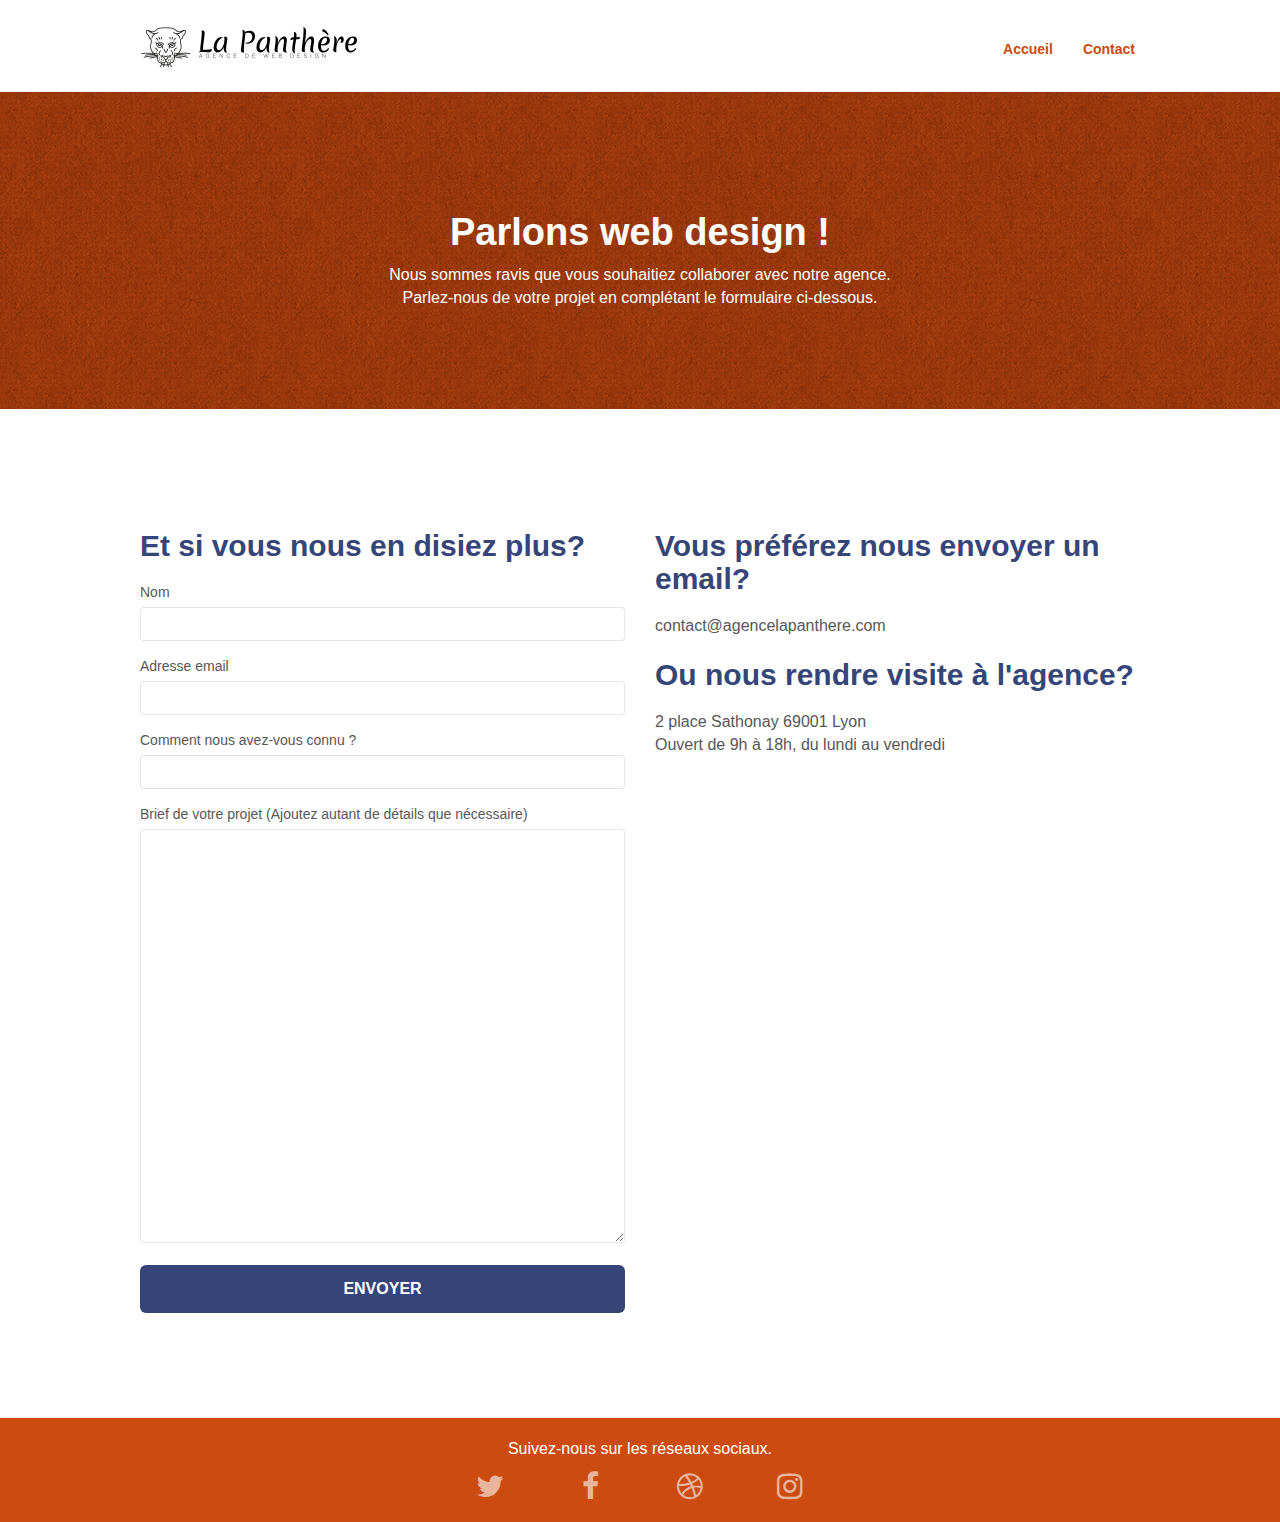
==== Contact.html @ 9e89a796 "All first SEO and accessibility changes." ====
<!doctype html>
<html lang="Fr">
<head>
    <meta charset="utf-8">
    <meta name="description" content="A l'agence la panthère, votre entreprise de webdesign à Lyon, nous vous accompagons dans la création du site web qui vous conviendra le mieux.">
    <meta name="viewport" content="width=device-width, initial-scale=1.0, viewport-fit=cover">
    <link rel="shortcut icon" type="image/png" href="favicon.jpg">
	<link rel="stylesheet" type="text/css" href="./css/bootstrap.css">
	<link rel="stylesheet" type="text/css" href="style.css">
	<link rel="stylesheet" type="text/css" href="./css/font-awesome.css">
	<link rel="stylesheet" type="text/css" href="./css/et-line.css">
	
    
	<script src="./js/jquery-2.1.0.min.js"></script>
	<script src="./js/bootstrap.min.js"></script>
	<script src="./js/blocs.min.js"></script>
	<script src="./js/jqBootstrapValidation.js"></script>
	<script src="./js/formHandler.js"></script>
    <title>Contact-La Panthère, votre entreprise de webdesign à Lyon</title>

    
<!-- Analytics -->
 
<!-- Analytics END -->
    
</head>
<body>
<!-- Principal conteneur -->
<div class="page-container">
    
	<!-- bloc-0 -->
	<header class="bloc bgc-white l-bloc">
		<div class="container bloc-sm">

			<nav class="navbar row">
				<div class="navbar-header">
					<a class="navbar-brand" href="index.html" tabindex="0"><img src="img/agence-la-panthere-monochrome.webp" alt="Cliquez sur ce logo pour revenir à la page d'accueil" height="40" /></a>
					<button id="nav-toggle" type="button" class="ui-navbar-toggle navbar-toggle" data-toggle="collapse" data-target=".navbar-1">
						<span class="sr-only">Toggle navigation</span><span class="icon-bar"></span><span class="icon-bar"></span><span class="icon-bar"></span>
					</button>
				</div>
				<div class="collapse navbar-collapse navbar-1 special-dropdown-nav" aria-label="Menu de navigation" id="menu de navigation">
					<ul class="site-navigation nav navbar-nav" title="menu de navigation">
						<li>
							<a href="index.html" tabindex="0">Accueil</a>
						</li>
						<li>
							<a href="Contact.html" tabindex="0">Contact</a>
						</li>
					</ul>
				</div>
			</nav>
		</div>
	</header>
	<!-- bloc-0 END -->

	<!-- bloc-6 -->
	<section class="bloc bg-dots-bg bg-repeat bgc-atomic-tangerine d-bloc bloc-bg-texture texture-paper" id="bloc-6">
		<div class="container bloc-lg">
			<div class="row">
				<div class="col-sm-12">
					<h1 class="text-center hero-bloc-text" tabindex="0">
						Parlons web design !
					</h1>
					<p class="text-center mg-lg tight-width-whitespace" tabindex="0">
						Nous sommes ravis que vous souhaitiez collaborer avec notre agence.<br>
						Parlez-nous de votre projet en complétant le formulaire ci-dessous.
					</p>
				</div>
			</div>
		</div>
	</section>
	<!-- bloc-6 END -->

	<!-- bloc-7 -->
	<section class="bloc bgc-white l-bloc" id="bloc-7">
		<div class="container bloc-lg">
			<div class="row">
				<div class="col-sm-6">
					<h2 tabindex="0">Et si vous nous en disiez plus?</h2>
					<form id="form_1" novalidate success-msg="Votre message a été envoyé" fail-msg="Votre message n'a pu être envoyé.Veuillez essayer à nouveau. Si le problème se répète, veuillez nous envoyer votre message directement par email, ou contactez-nous par téléphone.">
						<div class="form-group">
							<label for="name">
								Nom
							</label>
							<input id="name" class="form-control" required />
						</div>
						<div class="form-group">
							<label for="email">
								Adresse email
							</label>
							<input id="email" class="form-control" type="email" required />
						</div>
						<div class="form-group">
							<label for="input_504">
								Comment nous avez-vous connu ?
							</label>
							<input class="form-control" type="email" required id="input_504" />
						</div>
						<div class="form-group">
							<label for="message">
								Brief de votre projet (Ajoutez autant de détails que nécessaire)<br>
							</label><textarea id="message" class="form-control" rows="20" cols="50" required></textarea>
						</div> 
						<button class="bloc-button btn btn-lg btn-block cta-hero btn-atomic-tangerine" type="submit">
							Envoyer
						</button>
					</form>
				</div>
				<div class="col-sm-6">
					<h2 tabindex="0">Vous préférez nous envoyer un email?</h2>
					<p tabindex="0">
						contact@agencelapanthere.com
					</p>
					<h2 tabindex="0">Ou nous rendre visite à l'agence?</h2>
					<p tabindex="0">2 place Sathonay 69001 Lyon<br>Ouvert de 9h à 18h, du lundi au vendredi</p>
				</div>
			</div>
		</div>
	</section>
	<!-- bloc-7 END -->

	<!-- ScrollToTop Button -->
	<a class="bloc-button btn btn-d scrollToTop" onclick="scrollToTarget('1')"><span class="fa fa-chevron-up"></span></a>
	<!-- ScrollToTop Button END-->


	<!-- Footer - bloc-8 -->
	<footer class="bloc bgc-atomic-tangerine d-bloc" id="bloc-8">
		<div class="container bloc-sm">
			<div class="row">
				<div class="col-sm-12">
					<p class="text-center white" tabindex="0">
						Suivez-nous sur les réseaux sociaux.
					</p>
					<div class="row row-no-gutters social">
						<div class="col-sm-3">
							<div class="text-center">
								<a class="social" href="#" aria-label="Twitter"><span class="fa fa-twitter icon-md"></span></a>
							</div>
						</div>
						<div class="col-sm-3">
							<div class="text-center">
								<a class="social" href="#" aria-label="Facebook"><span class="fa fa-facebook icon-md"></span></a>
							</div>
						</div>
						<div class="col-sm-3">
							<div class="text-center">
								<a class="social" href="#" aria-label="Dribbble"><span class="fa fa-dribbble icon-md"></span></a>
							</div>
						</div>
						<div class="col-sm-3">
							<div class="text-center">
								<a class="social" href="#" aria-label="Instagram"><span class="fa fa-instagram icon-md"></span></a>
							</div>
						</div>
					</div>
				</div>
			</div>
		</div>
	</footer>
	<!-- Footer - bloc-8 END -->

</div>
<!-- Principal conteneur END -->
    

</body>
</html>
---- style.css ----
.presentation__welcome-message {
    font-size: 18px;
    color: white;
    text-align: center;
}

body {
    margin: 0;
    padding: 0;
    background: #FFF;
    overflow-x: hidden;
    -webkit-font-smoothing: antialiased;
    -moz-osx-font-smoothing: grayscale;
}

a,
button {
    transition: all .3s ease-in-out;
    outline: none!important;
}

a:hover {
    text-decoration: none;
    cursor: pointer;
}

#page-loading-blocs-notifaction {
    position: fixed;
    top: 0;
    bottom: 0;
    width: 100%;
    z-index: 100000;
    background: #FFFFFF url("img/pageload-spinner.gif") no-repeat center center;
}

.bloc {
    width: 100%;
    clear: both;
    background: 50% 50% no-repeat;
    padding: 0 50px;
    -webkit-background-size: cover;
    -moz-background-size: cover;
    -o-background-size: cover;
    background-size: cover;
    position: relative;
}

.bloc .container {
    padding-left: 0;
    padding-right: 0;
}

.bloc-lg {
    padding: 100px 50px;
}

.bloc-md {
    padding: 50px;
}

.bloc-sm {
    padding: 20px 50px;
}

.bg-center,
.bg-l-edge,
.bg-r-edge,
.bg-t-edge,
.bg-b-edge,
.bg-tl-edge,
.bg-bl-edge,
.bg-tr-edge,
.bg-br-edge,
.bg-repeat {
    -webkit-background-size: auto!important;
    -moz-background-size: auto!important;
    -o-background-size: auto!important;
    background-size: auto!important;
}

.bg-repeat {
    background: repeat;
}

.bg-t-edge {
    background: top no-repeat;
}

.bloc-bg-texture::before {
    content: "";
    background-size: 2px 2px;
    position: absolute;
    top: 0;
    bottom: 0;
    left: 0;
    right: 0;
}

.texture-paper::before {
    background: url("img/texture-paper.png");
    background-size: 280px 280px;
}

.b-parallax {
    background-attachment: fixed;
}

.d-bloc {
    color: rgba(255, 255, 255, .7);
}

.d-bloc button:hover {
    color: rgba(255, 255, 255, .9);
}

.d-bloc .icon-round,
.d-bloc .icon-square,
.d-bloc .icon-rounded,
.d-bloc .icon-semi-rounded-a,
.d-bloc .icon-semi-rounded-b {
    border-color: rgba(255, 255, 255, .9);
}

.d-bloc .divider-h span {
    border-color: rgba(255, 255, 255, .2);
}

.navbar a {
    color: #CB4B10;
    font-size: 14px;
    font-weight: 800;
}

.d-bloc .a-btn,
.d-bloc .navbar-brand,
.d-bloc a .icon-sm,
.d-bloc a .icon-md,
.d-bloc a .icon-lg,
.d-bloc a .icon-xl,
.d-bloc h2 a,
.d-bloc h3 a,
.d-bloc h4 a,
.d-bloc h5 a,
.d-bloc h6 a,
.d-bloc p a {
    color: rgba(255, 255, 255, .6);
}

.d-bloc .a-btn:hover,
.d-bloc .navbar a:hover,
.d-bloc .navbar-brand:hover,
.d-bloc a:hover .icon-sm,
.d-bloc a:hover .icon-md,
.d-bloc a:hover .icon-lg,
.d-bloc a:hover .icon-xl,
.d-bloc h1 a:hover,
.d-bloc h2 a:hover,
.d-bloc h3 a:hover,
.d-bloc h4 a:hover,
.d-bloc h5 a:hover,
.d-bloc h6 a:hover,
.d-bloc p a:hover {
    color: rgba(255, 255, 255, 1);
}

.d-bloc .navbar-toggle .icon-bar {
    background: rgba(255, 255, 255, 1);
}

.d-bloc .btn-wire,
.d-bloc .btn-wire:hover {
    color: rgba(255, 255, 255, 1);
    border-color: rgba(255, 255, 255, 1);
}

.d-bloc .panel {
    color: rgba(0, 0, 0, .5);
}

.d-bloc .panel button:hover {
    color: rgba(0, 0, 0, .7);
}

.d-bloc .panel icon {
    border-color: rgba(0, 0, 0, .7);
}

.d-bloc .panel .divider-h span {
    border-color: rgba(0, 0, 0, .1);
}

.d-bloc .panel .a-btn {
    color: rgba(0, 0, 0, .6);
}

.d-bloc .panel .a-btn:hover {
    color: rgba(0, 0, 0, 1);
}

.d-bloc .panel .btn-wire,
.d-bloc .panel .btn-wire:hover {
    color: rgba(0, 0, 0, .7);
    border-color: rgba(0, 0, 0, .3);
}

.d-bloc .panel,
.l-bloc {
    color: rgba(0, 0, 0, .5);
}

.d-bloc .panel button:hover,
.l-bloc button:hover {
    color: rgba(0, 0, 0, .7);
}

.l-bloc .icon-round,
.l-bloc .icon-square,
.l-bloc .icon-rounded,
.l-bloc .icon-semi-rounded-a,
.l-bloc .icon-semi-rounded-b {
    border-color: rgba(0, 0, 0, .7);
}

.d-bloc .panel .divider-h span,
.l-bloc .divider-h span {
    border-color: rgba(0, 0, 0, .1);
}

.d-bloc .panel .a-btn,
.l-bloc .a-btn,
.l-bloc .navbar-brand,
.l-bloc a .icon-sm,
.l-bloc a .icon-md,
.l-bloc a .icon-lg,
.l-bloc a .icon-xl,
.l-bloc h1 a,
.l-bloc h2 a,
.l-bloc h3 a,
.l-bloc h4 a,
.l-bloc h5 a,
.l-bloc h6 a,
.l-bloc p a {
    color: rgba(0, 0, 0, .6);
}

.d-bloc .panel .a-btn:hover,
.l-bloc .a-btn:hover,
.l-bloc .navbar a:hover,
.l-bloc .navbar-brand:hover,
.l-bloc a:hover .icon-sm,
.l-bloc a:hover .icon-md,
.l-bloc a:hover .icon-lg,
.l-bloc a:hover .icon-xl,
.l-bloc h1 a:hover,
.l-bloc h2 a:hover,
.l-bloc h3 a:hover,
.l-bloc h4 a:hover,
.l-bloc h5 a:hover,
.l-bloc h6 a:hover,
.l-bloc p a:hover {
    color: rgba(0, 0, 0, 1);
}

.l-bloc .navbar-toggle .icon-bar {
    color: rgba(0, 0, 0, .6);
}

.d-bloc .panel .btn-wire,
.d-bloc .panel .btn-wire:hover,
.l-bloc .btn-wire,
.l-bloc .btn-wire:hover {
    color: rgba(0, 0, 0, .7);
    border-color: rgba(0, 0, 0, .3);
}

.voffset {
    margin-top: 30px;
}

.voffset-lg {
    margin-top: 80px;
}

.row-no-gutters {
    margin-right: 0;
    margin-left: 0;
}

.row.row-no-gutters > [class^="col-"],
.row.row-no-gutters > [class*=" col-"] {
    padding-right: 0;
    padding-left: 0;
}

#bloc-1-hero h1 {
    font-size: 32px;
}

.navbar {
    margin-bottom: 0;
    z-index: 1;
}

.navbar-brand {
    height: auto;
    padding: 3px 15px;
    font-size: 25px;
    font-weight: normal;
    font-weight: 600;
    line-height: 44px;
}

.navbar-brand img {
    max-height: 200px;
    margin: 0 5px 0 0;
    display: inline;
}

.navbar-brand img[src$=svg] {
    min-width: 100px;
}

.nav-center .navbar-brand img {
    margin: 0;
}

.navbar .nav {
    padding-top: 2px;
    margin-right: -16px;
    float: right;
    z-index: 1;
}

.nav > li {
    float: left;
    margin-top: 4px;
    font-size: 16px;
}

.navbar-nav .open .dropdown-menu > li > a {
    text-align: inherit;
}

.nav > li a:hover,
.nav > li a:focus {
    background: transparent;
}

.navbar-toggle {
    margin: 10px 10px 0 0;
    border: 0px;
}

.navbar-toggle:hover {
    background: transparent!important;
}

.navbar-toggle .icon-bar {
    background-color: rgba(0, 0, 0, .5);
    width: 26px;
}

.nav-invert .navbar .nav {
    float: left;
}

.nav-invert .navbar-header,
.nav-invert .navbar-brand {
    float: right;
    position: relative;
    z-index: 2;
}

@media (min-width: 768px) {
    .site-navigation {
        position: absolute;
        top: 50%;
        right: 20px;
        transform: translate(0, -50%);
        -webkit-transform: translateY(-50%);
    }
    .nav > li .dropdown-menu a,
    .nav > li .dropdown-menu a:hover {
        color: #484848;
    }
    .nav-invert .site-navigation {
        left: 0;
        right: 0;
    }
    .nav-center {
        text-align: center;
    }
    .nav-center .navbar-header {
        width: 100%;
    }
    .nav-center .navbar-header,
    .nav-center .navbar-brand,
    .nav-center .nav > li {
        float: none;
        display: inline-block;
    }
    .nav-center .site-navigation {
        position: relative;
        width: 100%;
        right: 0;
        margin-right: 0px;
        margin-top: 20px;
    }
    .nav-center.mini-nav .navbar-toggle {
        float: none;
        margin: 10px auto 0;
    }
}

.nav > li > .dropdown a {
    background: none!important;
    display: block;
    padding: 14px 15px;
}

nav .caret {
    margin: 0 5px;
}

.dropdown-menu .dropdown-menu {
    top: -8px;
    left: 100%;
}

.dropdown-menu .dropmenu-flow-right {
    top: 100%;
    left: 0;
    margin-left: -1px;
    border-top-left-radius: 0;
    border-top-right-radius: 0;
}

.dropdown-menu .dropdown span {
    border: 4px solid black;
    border-top-color: transparent;
    border-right-color: transparent;
    border-bottom-color: transparent;
    margin: 6px -5px 0 0!important;
    float: right;
}

.mg-md {
    margin-top: 10px;
    margin-bottom: 20px;
}

.mg-lg {
    margin-top: 10px;
    margin-bottom: 40px;
}

.btn {
    margin: 0 5px 5px 0;
}

.btn.pull-right {
    margin: 0 0 5px 5px;
}

.btn-d,
.btn-d:hover,
.btn-d:focus {
    color: #FFF;
    background: rgba(0, 0, 0, .3);
}

button {
    outline: none!important;
}

.btn-rd {
    border-radius: 40px;
}

.btn-clean {
    border: 1px solid rgba(0, 0, 0, .08);
    border-bottom-color: rgba(0, 0, 0, .1);
    text-shadow: 0 1px 0 rgba(0, 0, 1, .1);
    box-shadow: 0 1px 3px rgba(0, 0, 1, .25), inset 0 1px 0 0 rgba(255, 255, 255, .15);
}

.icon-md {
    font-size: 30px!important;
}

.icon-lg {
    font-size: 60px!important;
}

.sm-shadow {
    text-shadow: 0 1px 2px rgba(0, 0, 0, .3);
}

.panel-sq,
.panel-sq .panel-heading,
.panel-sq .panel-footer {
    border-radius: 0;
}

.panel-rd {
    border-radius: 30px;
}

.panel-rd .panel-heading {
    border-radius: 29px 29px 0 0;
}

.panel-rd .panel-footer {
    border-radius: 0 0 29px 29px;
}

.form-control {
    border-color: rgba(0, 0, 0, .1);
    box-shadow: none;
}

.scrollToTop {
    width: 40px;
    height: 40px;
    position: fixed;
    bottom: 20px;
    right: 20px;
    opacity: 0;
    z-index: 500;
    transition: all .3s ease-in-out;
}

.scrollToTop span {
    margin-top: 6px;
}

.showScrollTop {
    font-size: 14px;
    opacity: 1;
}

a[data-lightbox] {
    position: relative;
    display: block;
    text-align: center;
}

a[data-lightbox]:hover::before {
    content: "+";
    font-family: "HelveticaNeue-Light", "Helvetica Neue Light", "Helvetica Neue", Helvetica, Arial;
    font-size: 32px;
    width: 50px;
    height: 50px;
    margin-left: -25px;
    border-radius: 50%;
    background: rgba(0, 0, 0, .6);
    color: #FFF;
    font-weight: 100;
    z-index: 1;
    position: absolute;
    top: 50%;
    transform: translateY(-50%);
    -webkit-transform: translateY(-50%);
}

a[data-lightbox]:hover img {
    opacity: 0.6;
    -webkit-animation-fill-mode: none;
    animation-fill-mode: none;
}

#lightbox-modal {
    display: flex;
    align-items: center;
}

#lightbox-modal .modal-dialog {
    width: 90%;
    max-width: 900px;
    margin: 0 auto 0;
}

#lightbox-modal .modal-dialog img {
    max-height: 90vh;
    margin: 0 auto;
}

.lightbox-caption {
    padding: 20px;
    color: #FFF;
    background: rgba(0, 0, 0, .5);
    position: absolute;
    left: 15px;
    right: 15px;
    bottom: 5px;
}

.close-lightbox {
    color: #FFF;
    font-size: 30px;
    position: absolute;
    top: 20px;
    right: 20px;
    z-index: 20;
    background: rgba(0, 0, 0, .5);
    border: none;
    line-height: 30px;
    padding: 0 9px 5px;
    opacity: 0.3;
}

.close-lightbox:hover,
.next-lightbox:hover,
.prev-lightbox:hover {
    opacity: 1.0;
    color: #FFF;
}

.next-lightbox,
.prev-lightbox {
    font-size: 20px;
    color: rgba(255, 255, 255, .9);
    background: rgba(0, 0, 0, .5);
    transition: all .2s ease-in-out;
    position: absolute;
    top: 45%;
    z-index: 1;
    opacity: 0.4;
}

.next-lightbox {
    padding: 6px 8px 1px 13px;
    right: 25px;
}

.prev-lightbox {
    padding: 6px 13px 1px 10px;
    left: 25px;
}

.snapshot-lb .modal-body {
    padding-bottom: 45px;
}

.snapshot-lb .lightbox-caption {
    padding: 0;
    color: rgba(0, 0, 0, .5);
    background: none;
}

h1,
h3,
h4,
h5,
h6,
p,
label,
.btn,
a {
    font-family: "helvetica";
    font-weight: 400;
    color: #575757;
}

.container {
    max-width: 1000px;
}

.hero-bloc-text {
    font-size: 38px;
}

.hero-bloc-text-sub {
    font-size: 36px;
}

.statement-bloc-text {
    line-height: 26px;
    font-style: italic;
    font-size: 20px;
    text-align: center;
    font-weight: lighter;
    max-width: 520px;
    margin: auto auto auto auto;
}

p {
    font-size: 16px;
}

.tight-width-whitespace {
    max-width: 600px;
    margin: auto auto auto auto;
}

.h1 {
    font-size: 20px;
    font-family: "Open Sans";
}

.cta-hero {
    margin-top: 22px;
    color: #FFFFFF!important;
    text-transform: uppercase;
    padding: 12px 28px 12px 28px;
    font-size: 16px;
    font-weight: 700;
}

.social {
    max-width: 400px;
    margin: auto auto auto auto;
}

h2{
    color: #CB4B10;
    font-size: 30px;
    font-weight: 800;
    margin-bottom: 20px;
}

h3 {
    font-size: 15px;
    text-transform: uppercase;
    font-weight: 700;
    color: #333333;
}

.med-width-whitespace {
    max-width: 800px;
    margin: auto auto auto auto;
    box-shadow: 0px 0px 0px #000000;
}

h1 {
    color: white;
    font-weight: 800;
}

h4 {
    color: #333333;
}

.icons {
    margin-bottom: 14px;
    margin-top: 24px;
}

.white {
    color: #FFFFFF;
}

.portfolio-thumb {
    margin-bottom: 24px;
}

.portfolio-row {
    margin-bottom: 44px;
    margin-top: 50px;
}

.avatar {
    box-shadow: 0px 4px 9px rgba(0, 0, 0, 0.3);
}



.bold-link {
    font-weight: 900;
    text-decoration: underline!important;
}

.bgc-white {
    background-color: #FFFFFF;
}

.bgc-dark-slate-blue {
    background-color: #364577;
}

.bgc-atomic-tangerine {
    background-color: #CB4B10;
}

.tc-white {
    color: #f3976c!important;
}

.btn-atomic-tangerine {
    background: #364577;
    color: #FFFFFF!important;
}

.btn-atomic-tangerine:hover {
    background: #CB4B10!important;
    color: #FFFFFF!important;
}

.ltc-white {
    color: #FFFFFF!important;
}

.ltc-white:hover {
    color: #cccccc!important;
}

.ltc-atomic-tangerine {
    color: #CB4B10!important;
}

.ltc-atomic-tangerine:hover {
    color: #CB4B10!important;
}

.icon-dark-slate-blue {
    color: #364577!important;
    border-color: #364577!important;
}

.bg-dots-bg {
    background-image: url("img/dots-bg.png");
}

.bg-lines-h2-bg {
    background-image: url("img/lines-h2-bg.png");
}

.bg-banniere {
    background-image: url("img/agence-la-panthere.webp");
}

.bg-presentation {
    background-image: url("img/image-de-presentation.webp");
    
}

@media (max-width: 1024px) {
    .bloc {
        padding-left: 20px;
        padding-right: 20px;
    }
    .bloc.full-width-bloc,
    .bloc-tile-2.full-width-bloc .container,
    .bloc-tile-3.full-width-bloc .container,
    .bloc-tile-4.full-width-bloc .container {
        padding-left: 0;
        padding-right: 0;
    }
}

@media (max-width: 992px) and (min-width: 768px) {
    .navbar .nav {
        max-width: 80%
    }
    .nav-center.navbar .nav {
        max-width: 100%
    }
}

@media only screen and (min-device-width: 768px) and (max-device-width: 1024px) and (orientation: landscape) {
    .b-parallax {
        background-attachment: scroll;
    }
}

@media only screen and (min-device-width: 1024px) and (max-device-width: 1366px) and (-webkit-min-device-pixel-ratio: 1.5) {
    .b-parallax {
        background-attachment: scroll;
    }
}

@media (max-width: 991px) {
    .container {
        width: 100%;
    }
    .b-parallax {
        background-attachment: scroll;
    }
    .page-container,
    #hero-bloc {
        overflow-x: hidden;
        position: relative;
    }
    .bloc {
        padding-left: constant(safe-area-inset-left);
        padding-right: constant(safe-area-inset-right);
    }
    .bloc-group,
    .bloc-group .bloc {
        display: block;
        width: 100%;
    }
    .bloc-fill-screen .fill-bloc-top-edge,
    .bloc-fill-screen .fill-bloc-bottom-edge {
        padding: 0 20px;
        padding-left: constant(safe-area-inset-left);
        padding-right: constant(safe-area-inset-right);
    }
}

@media (max-width: 767px) {
    .page-container {
        overflow-x: hidden;
        position: relative;
    }
    h1,
    h2,
    h3,
    h4,
    h5,
    h6,
    p,
    #disqus_thread {
        padding-left: 10px!important;
        padding-right: 10px!important;
    }
    .b-parallax {
        background-attachment: scroll;
    }
    .navbar .nav {
        padding-top: 0;
        border-top: 1px solid rgba(0, 0, 0, .2);
        float: none!important;
    }
    .navbar.row {
        margin-left: 0;
        margin-right: 0;
    }
    .site-navigation {
        position: inherit;
        transform: none;
        -webkit-transform: none;
        -ms-transform: none;
    }
    .nav > li {
        margin-top: 0;
        border-bottom: 1px solid rgba(0, 0, 0, .1);
        background: rgba(0, 0, 0, .05);
        text-align: left;
        padding-left: 15px;
        width: 100%;
    }
    .nav > li:hover {
        background: rgba(0, 0, 0, .08);
    }
    .dropdown .dropdown a .caret {
        float: none;
        margin: 5px 0 0 10px!important;
        border: 4px solid black;
        border-bottom-color: transparent;
        border-right-color: transparent;
        border-left-color: transparent;
    }
    #hero-bloc .navbar .nav {
        background: rgba(0, 0, 0, .8);
    }
    #hero-bloc .navbar .nav a {
        color: rgba(255, 255, 255, .6);
    }
    .hero {
        padding: 50px 0;
    }
    .hero-nav {
        left: -1px;
        right: -1px;
    }
    .navbar-collapse {
        padding: 0;
        overflow-x: hidden;
        -webkit-box-shadow: none;
        box-shadow: none;
    }
    .navbar-brand img {
        max-height: 40px;
        width: auto;
    }
    .nav-invert .navbar-header {
        float: none;
        width: 100%;
    }
    .nav-invert .navbar-toggle {
        float: left;
        margin-left: 10px;
    }
    .bloc {
        padding-left: 0;
        padding-right: 0;
    }
    .bloc-xxl,
    .bloc-xl,
    .bloc-lg {
        padding: 40px 0;
    }
    .bloc-sm,
    .bloc-md {
        padding-left: 0;
        padding-right: 0;
    }
    .bloc-tile-2 .container,
    .bloc-tile-3 .container,
    .bloc-tile-4 .container,
    .bloc-fill-screen .fill-bloc-top-edge,
    .bloc-fill-screen .fill-bloc-bottom-edge {
        padding-left: 0;
        padding-right: 0;
    }
    .a-block {
        padding: 0 10px;
    }
    .btn-dwn {
        display: none;
    }
    .voffset {
        margin-top: 5px;
    }
    .voffset-md {
        margin-top: 20px;
    }
    .voffset-lg {
        margin-top: 30px;
    }
    form {
        padding: 5px;
    }
    .close-lightbox {
        display: inline-block;
    }
    .blocsapp-device-iphone5 {
        background-size: 216px 425px;
        padding-top: 60px;
        width: 216px;
        height: 425px;
    }
    .blocsapp-device-iphone5 img {
        width: 180px;
        height: 320px;
    }
}

@media (max-width: 400px) {
    .bloc {
        padding-left: 0;
        padding-right: 0;
    }
}

@media (max-width: 767px) {
    .bloc-mob-center-text {
        text-align: center;
    }
}

.bloc-2-1-temoignage{
    display: flex;
    justify-content: center;
    margin: auto;
    text-align: center;
    max-width: 600px;
}

.bloc-2-1-temoignage_quote{
    quotes: "&ldquo\00A0" "\00A0&rdquo";
    font-weight: 600;
    font-style: italic;
    font-size: 20px;
    color: #364577!important;
}

.bloc-2-1-temoignage_auteur{
    Font-size: 18px;
}

#bloc-3-what-i-do p{
    font-size: 22px;
}

.a11y-nav{
    position: absolute;
    top: -10em;
    z-index: 100;
    width: 100%;
}

.a11y-nav a{
    background-color: white;
    font-weight: 700;
    position: absolute;
    left: 0;
    right: 0;
    text-align: center;
    padding: 0.5rem 0;
}

.a11y-nav a:focus, .a11y-nav a:hover{
    top: 10em;
    text-decoration: none;
    margin-bottom: 10px;
}

*:focus{
    border-width: 1px;
    border-style: dashed;
    border-color: #364577;
}

#bloc-6 p{
    color: white;
}

#bloc-7 h2{
    color: #364577;
}
---- css/et-line.css ----
@font-face {
    font-family: et-line;
    src: url(../fonts/et-line.eot);
    src: url(../fonts/et-line.eot?#iefix) format('embedded-opentype'), url(../fonts/et-line.woff) format('woff'), url(../fonts/et-line.ttf) format('truetype'), url(../fonts/et-line.svg#et-line) format('svg');
    font-weight: 400;
    font-style: normal
    font-display: swap;
}

.et-icon-adjustments,
.et-icon-alarmclock,
.et-icon-anchor,
.et-icon-aperture,
.et-icon-attachment,
.et-icon-bargraph,
.et-icon-basket,
.et-icon-beaker,
.et-icon-bike,
.et-icon-book-open,
.et-icon-briefcase,
.et-icon-browser,
.et-icon-calendar,
.et-icon-camera,
.et-icon-caution,
.et-icon-chat,
.et-icon-circle-compass,
.et-icon-clipboard,
.et-icon-clock,
.et-icon-cloud,
.et-icon-compass,
.et-icon-desktop,
.et-icon-dial,
.et-icon-document,
.et-icon-documents,
.et-icon-download,
.et-icon-dribbble,
.et-icon-edit,
.et-icon-envelope,
.et-icon-expand,
.et-icon-facebook,
.et-icon-flag,
.et-icon-focus,
.et-icon-gears,
.et-icon-genius,
.et-icon-gift,
.et-icon-global,
.et-icon-globe,
.et-icon-googleplus,
.et-icon-grid,
.et-icon-happy,
.et-icon-hazardous,
.et-icon-heart,
.et-icon-hotairballoon,
.et-icon-hourglass,
.et-icon-key,
.et-icon-laptop,
.et-icon-layers,
.et-icon-lifesaver,
.et-icon-lightbulb,
.et-icon-linegraph,
.et-icon-linkedin,
.et-icon-lock,
.et-icon-magnifying-glass,
.et-icon-map,
.et-icon-map-pin,
.et-icon-megaphone,
.et-icon-mic,
.et-icon-mobile,
.et-icon-newspaper,
.et-icon-notebook,
.et-icon-paintbrush,
.et-icon-paperclip,
.et-icon-pencil,
.et-icon-phone,
.et-icon-picture,
.et-icon-pictures,
.et-icon-piechart,
.et-icon-presentation,
.et-icon-pricetags,
.et-icon-printer,
.et-icon-profile-female,
.et-icon-profile-male,
.et-icon-puzzle,
.et-icon-quote,
.et-icon-recycle,
.et-icon-refresh,
.et-icon-ribbon,
.et-icon-rss,
.et-icon-sad,
.et-icon-scissors,
.et-icon-scope,
.et-icon-search,
.et-icon-shield,
.et-icon-speedometer,
.et-icon-strategy,
.et-icon-streetsign,
.et-icon-tablet,
.et-icon-target,
.et-icon-telescope,
.et-icon-toolbox,
.et-icon-tools,
.et-icon-tools-2,
.et-icon-trophy,
.et-icon-tumblr,
.et-icon-twitter,
.et-icon-upload,
.et-icon-video,
.et-icon-wallet,
.et-icon-wine {
    font-family: et-line;
    speak: none;
    font-style: normal;
    font-weight: 400;
    font-variant: normal;
    text-transform: none;
    line-height: 1;
    -webkit-font-smoothing: antialiased;
    -moz-osx-font-smoothing: grayscale;
    display: inline-block
}

.et-icon-mobile:before {
    content: "\e000"
}

.et-icon-laptop:before {
    content: "\e001"
}

.et-icon-desktop:before {
    content: "\e002"
}

.et-icon-tablet:before {
    content: "\e003"
}

.et-icon-phone:before {
    content: "\e004"
}

.et-icon-document:before {
    content: "\e005"
}

.et-icon-documents:before {
    content: "\e006"
}

.et-icon-search:before {
    content: "\e007"
}

.et-icon-clipboard:before {
    content: "\e008"
}

.et-icon-newspaper:before {
    content: "\e009"
}

.et-icon-notebook:before {
    content: "\e00a"
}

.et-icon-book-open:before {
    content: "\e00b"
}

.et-icon-browser:before {
    content: "\e00c"
}

.et-icon-calendar:before {
    content: "\e00d"
}

.et-icon-presentation:before {
    content: "\e00e"
}

.et-icon-picture:before {
    content: "\e00f"
}

.et-icon-pictures:before {
    content: "\e010"
}

.et-icon-video:before {
    content: "\e011"
}

.et-icon-camera:before {
    content: "\e012"
}

.et-icon-printer:before {
    content: "\e013"
}

.et-icon-toolbox:before {
    content: "\e014"
}

.et-icon-briefcase:before {
    content: "\e015"
}

.et-icon-wallet:before {
    content: "\e016"
}

.et-icon-gift:before {
    content: "\e017"
}

.et-icon-bargraph:before {
    content: "\e018"
}

.et-icon-grid:before {
    content: "\e019"
}

.et-icon-expand:before {
    content: "\e01a"
}

.et-icon-focus:before {
    content: "\e01b"
}

.et-icon-edit:before {
    content: "\e01c"
}

.et-icon-adjustments:before {
    content: "\e01d"
}

.et-icon-ribbon:before {
    content: "\e01e"
}

.et-icon-hourglass:before {
    content: "\e01f"
}

.et-icon-lock:before {
    content: "\e020"
}

.et-icon-megaphone:before {
    content: "\e021"
}

.et-icon-shield:before {
    content: "\e022"
}

.et-icon-trophy:before {
    content: "\e023"
}

.et-icon-flag:before {
    content: "\e024"
}

.et-icon-map:before {
    content: "\e025"
}

.et-icon-puzzle:before {
    content: "\e026"
}

.et-icon-basket:before {
    content: "\e027"
}

.et-icon-envelope:before {
    content: "\e028"
}

.et-icon-streetsign:before {
    content: "\e029"
}

.et-icon-telescope:before {
    content: "\e02a"
}

.et-icon-gears:before {
    content: "\e02b"
}

.et-icon-key:before {
    content: "\e02c"
}

.et-icon-paperclip:before {
    content: "\e02d"
}

.et-icon-attachment:before {
    content: "\e02e"
}

.et-icon-pricetags:before {
    content: "\e02f"
}

.et-icon-lightbulb:before {
    content: "\e030"
}

.et-icon-layers:before {
    content: "\e031"
}

.et-icon-pencil:before {
    content: "\e032"
}

.et-icon-tools:before {
    content: "\e033"
}

.et-icon-tools-2:before {
    content: "\e034"
}

.et-icon-scissors:before {
    content: "\e035"
}

.et-icon-paintbrush:before {
    content: "\e036"
}

.et-icon-magnifying-glass:before {
    content: "\e037"
}

.et-icon-circle-compass:before {
    content: "\e038"
}

.et-icon-linegraph:before {
    content: "\e039"
}

.et-icon-mic:before {
    content: "\e03a"
}

.et-icon-strategy:before {
    content: "\e03b"
}

.et-icon-beaker:before {
    content: "\e03c"
}

.et-icon-caution:before {
    content: "\e03d"
}

.et-icon-recycle:before {
    content: "\e03e"
}

.et-icon-anchor:before {
    content: "\e03f"
}

.et-icon-profile-male:before {
    content: "\e040"
}

.et-icon-profile-female:before {
    content: "\e041"
}

.et-icon-bike:before {
    content: "\e042"
}

.et-icon-wine:before {
    content: "\e043"
}

.et-icon-hotairballoon:before {
    content: "\e044"
}

.et-icon-globe:before {
    content: "\e045"
}

.et-icon-genius:before {
    content: "\e046"
}

.et-icon-map-pin:before {
    content: "\e047"
}

.et-icon-dial:before {
    content: "\e048"
}

.et-icon-chat:before {
    content: "\e049"
}

.et-icon-heart:before {
    content: "\e04a"
}

.et-icon-cloud:before {
    content: "\e04b"
}

.et-icon-upload:before {
    content: "\e04c"
}

.et-icon-download:before {
    content: "\e04d"
}

.et-icon-target:before {
    content: "\e04e"
}

.et-icon-hazardous:before {
    content: "\e04f"
}

.et-icon-piechart:before {
    content: "\e050"
}

.et-icon-speedometer:before {
    content: "\e051"
}

.et-icon-global:before {
    content: "\e052"
}

.et-icon-compass:before {
    content: "\e053"
}

.et-icon-lifesaver:before {
    content: "\e054"
}

.et-icon-clock:before {
    content: "\e055"
}

.et-icon-aperture:before {
    content: "\e056"
}

.et-icon-quote:before {
    content: "\e057"
}

.et-icon-scope:before {
    content: "\e058"
}

.et-icon-alarmclock:before {
    content: "\e059"
}

.et-icon-refresh:before {
    content: "\e05a"
}

.et-icon-happy:before {
    content: "\e05b"
}

.et-icon-sad:before {
    content: "\e05c"
}

.et-icon-facebook:before {
    content: "\e05d"
}

.et-icon-twitter:before {
    content: "\e05e"
}

.et-icon-googleplus:before {
    content: "\e05f"
}

.et-icon-rss:before {
    content: "\e060"
}

.et-icon-tumblr:before {
    content: "\e061"
}

.et-icon-linkedin:before {
    content: "\e062"
}

.et-icon-dribbble:before {
    content: "\e063"
}
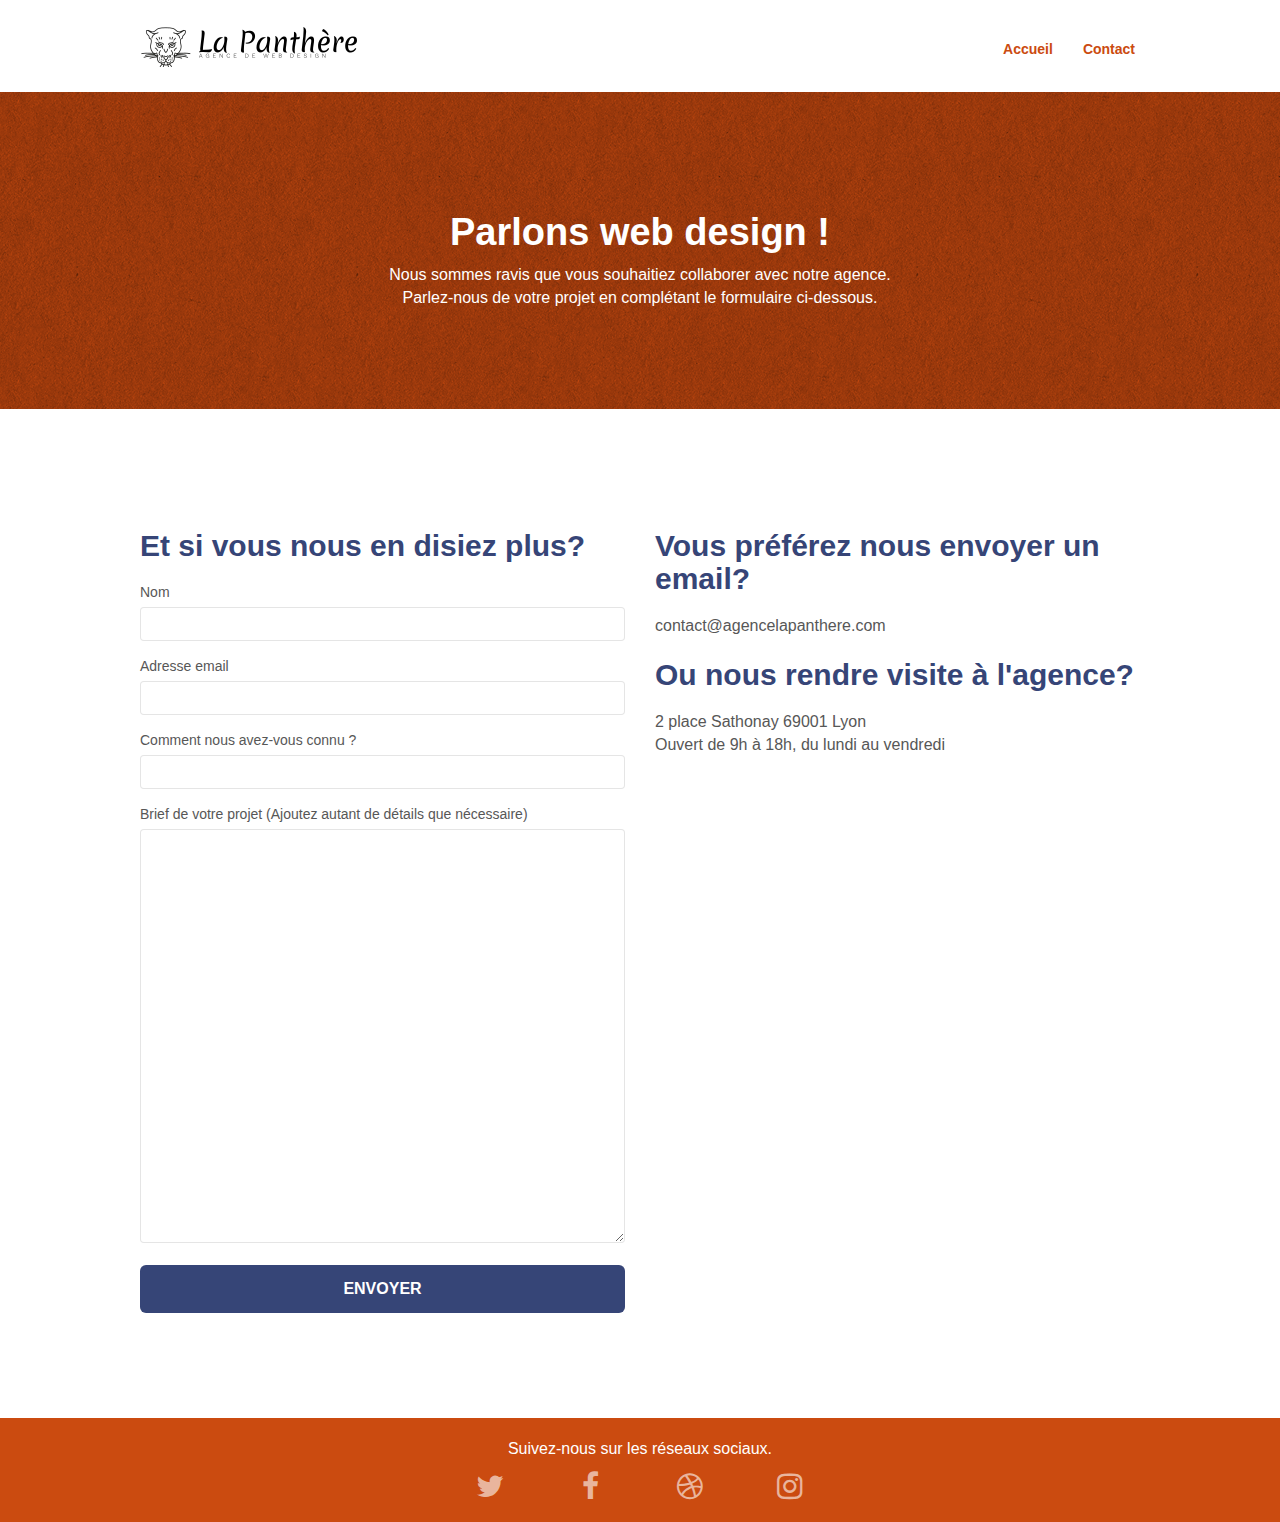
==== commit 828a7bfe: "Indentation menu de navigation" ====
--- a/Contact.html
+++ b/Contact.html
@@ -39,7 +39,7 @@
 						<span class="sr-only">Toggle navigation</span><span class="icon-bar"></span><span class="icon-bar"></span><span class="icon-bar"></span>
 					</button>
 				</div>
-				<div class="collapse navbar-collapse navbar-1 special-dropdown-nav" aria-label="Menu de navigation" id="menu de navigation">
+				<div class="collapse navbar-collapse navbar-1 special-dropdown-nav"  id="menu-de-navigation">
 					<ul class="site-navigation nav navbar-nav" title="menu de navigation">
 						<li>
 							<a href="index.html" tabindex="0">Accueil</a>
@@ -78,7 +78,7 @@
 			<div class="row">
 				<div class="col-sm-6">
 					<h2 tabindex="0">Et si vous nous en disiez plus?</h2>
-					<form id="form_1" novalidate success-msg="Votre message a été envoyé" fail-msg="Votre message n'a pu être envoyé.Veuillez essayer à nouveau. Si le problème se répète, veuillez nous envoyer votre message directement par email, ou contactez-nous par téléphone.">
+					<form id="form_1" novalidate data-success-msg="Votre message a été envoyé" data-fail-msg="Votre message n'a pu être envoyé.Veuillez essayer à nouveau. Si le problème se répète, veuillez nous envoyer votre message directement par email, ou contactez-nous par téléphone.">
 						<div class="form-group">
 							<label for="name">
 								Nom
--- a/style.css
+++ b/style.css
@@ -412,6 +412,7 @@
     }
 }
 
+
 .nav > li > .dropdown a {
     background: none!important;
     display: block;
@@ -857,13 +858,13 @@
     }
 }
 
-@media only screen and (min-device-width: 768px) and (max-device-width: 1024px) and (orientation: landscape) {
+@media only screen and (min-width: 768px) and (max-width: 1024px) and (orientation: landscape) {
     .b-parallax {
         background-attachment: scroll;
     }
 }
 
-@media only screen and (min-device-width: 1024px) and (max-device-width: 1366px) and (-webkit-min-device-pixel-ratio: 1.5) {
+@media only screen and (min-width: 1024px) and (max-width: 1366px) and (-webkit-min-device-pixel-ratio: 1.5) {
     .b-parallax {
         background-attachment: scroll;
     }
@@ -902,6 +903,13 @@
     .page-container {
         overflow-x: hidden;
         position: relative;
+    }
+    h1{
+        font-size: 32px!important;
+    }
+
+    h2{
+        font-size: 25px!important;
     }
     h1,
     h2,
